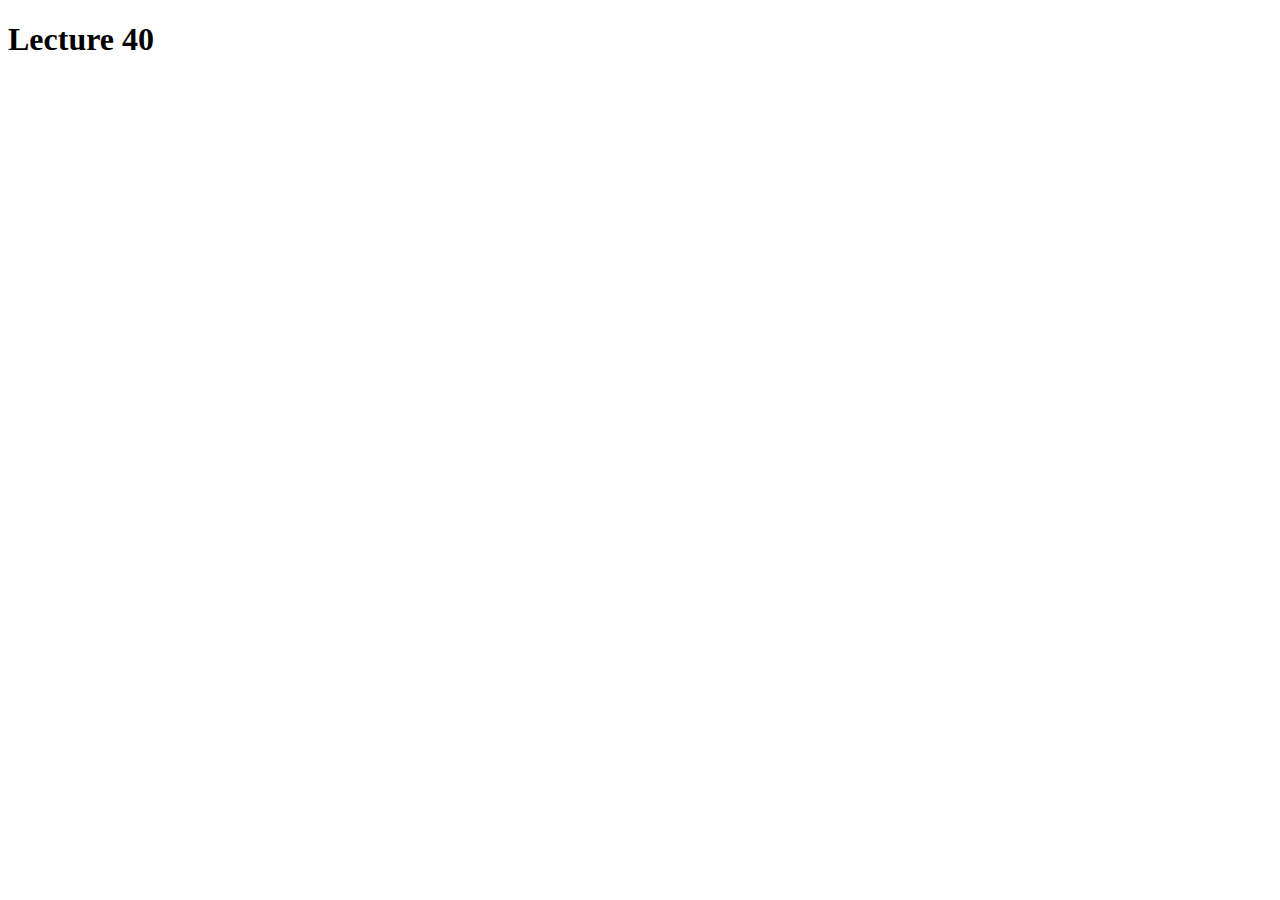
==== index.html @ cebb8480 "OK" ====
<!DOCTYPE html>
<html lang="en">
<head>
    <meta charset="UTF-8">
    <meta http-equiv="X-UA-Compatible" content="IE=edge">
    <meta name="viewport" content="width=device-width, initial-scale=1.0">
    <script src="js/script.js"></script>
    <script>
        console.log(x);
    </script>
    <title>Module 4</title>
</head>
<body>
    <h1>Lecture 40</h1>
    <script>
        console.log("Right before closing tag")
    </script>
</body>
</html>
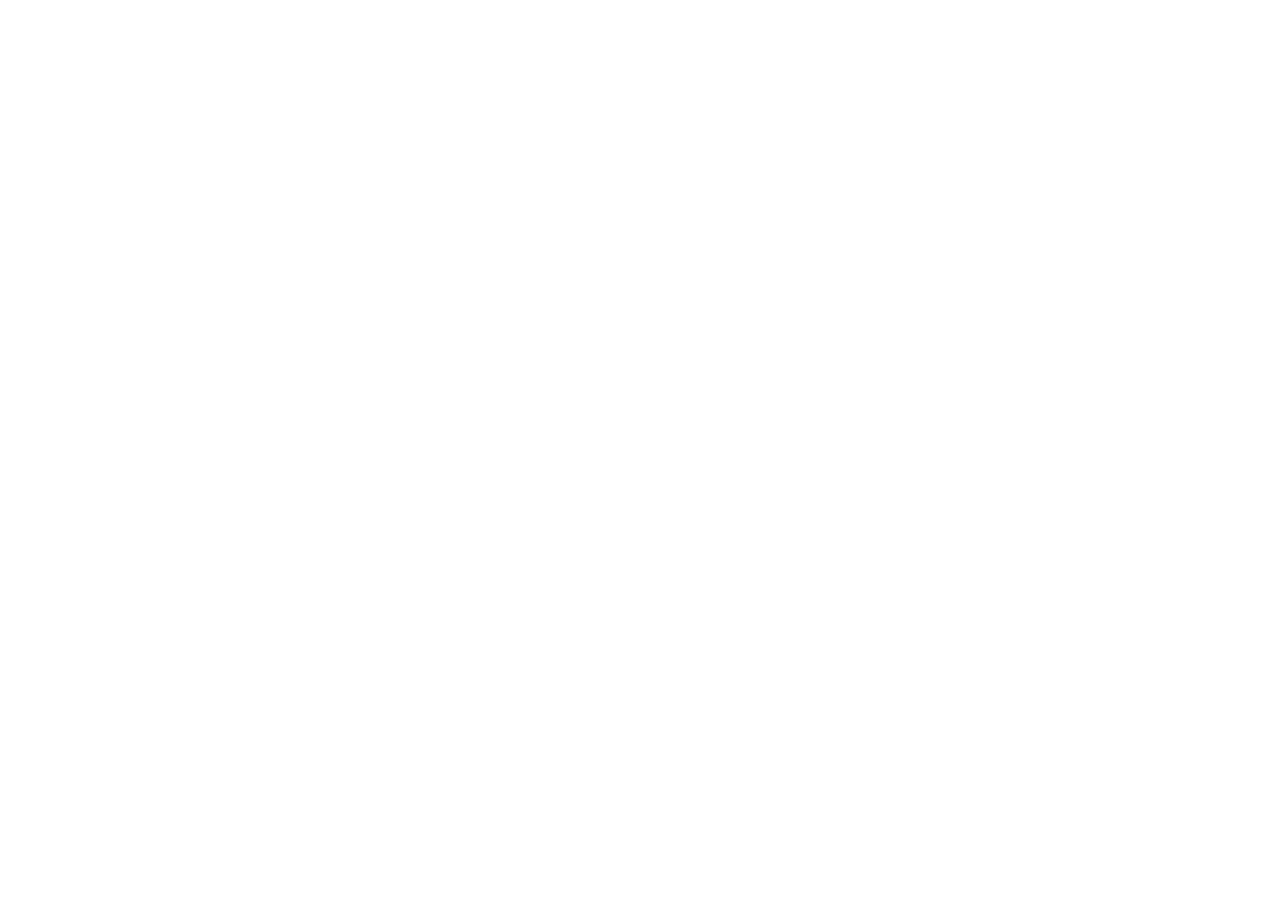
==== commit 386144bb: "index building" ====
--- a/index.html
+++ b/index.html
@@ -1,19 +1,12 @@
 <!DOCTYPE html>
-<html lang="en">
+<html lang="vi">
 <head>
     <meta charset="UTF-8">
     <meta http-equiv="X-UA-Compatible" content="IE=edge">
     <meta name="viewport" content="width=device-width, initial-scale=1.0">
-    <script src="js/script.js"></script>
-    <script>
-        console.log(x);
-    </script>
-    <title>Module 4</title>
+    <title>Trang tin CS:GO</title>
 </head>
 <body>
-    <h1>Lecture 40</h1>
-    <script>
-        console.log("Right before closing tag")
-    </script>
+    
 </body>
 </html>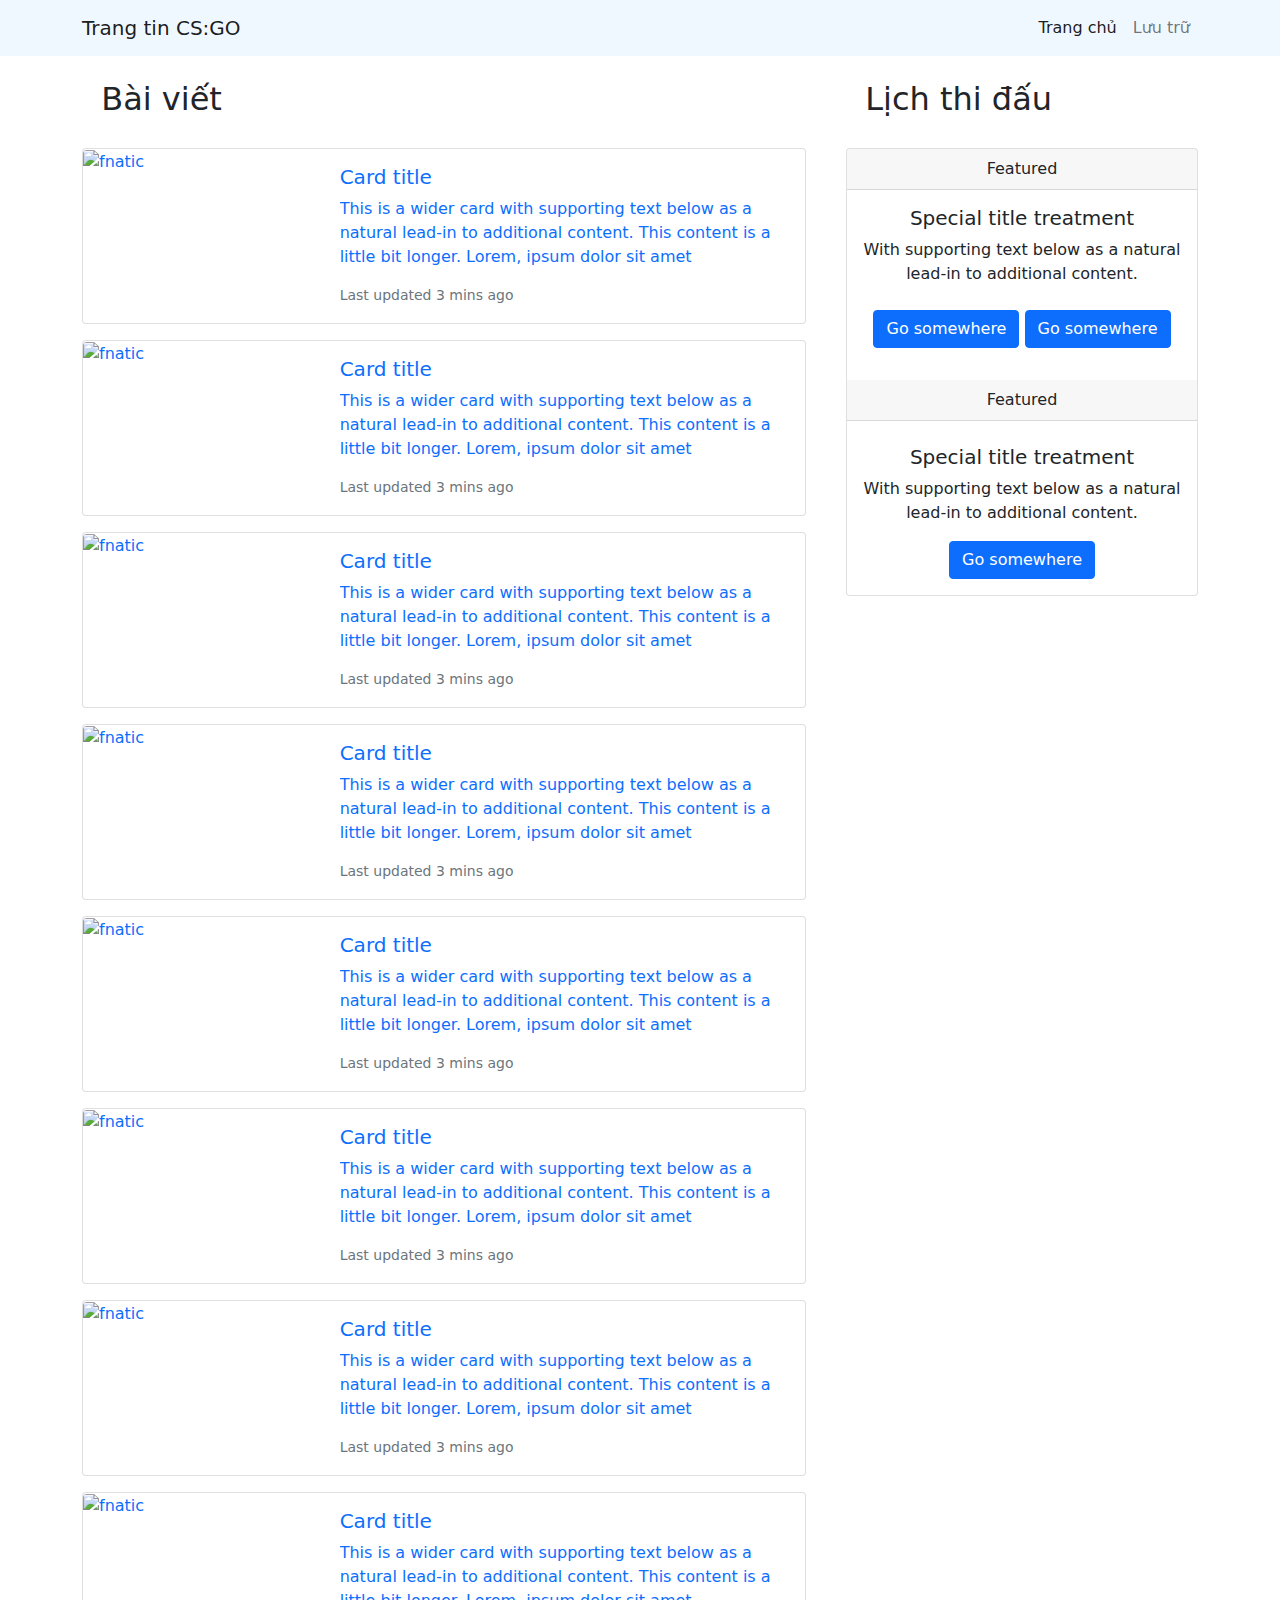
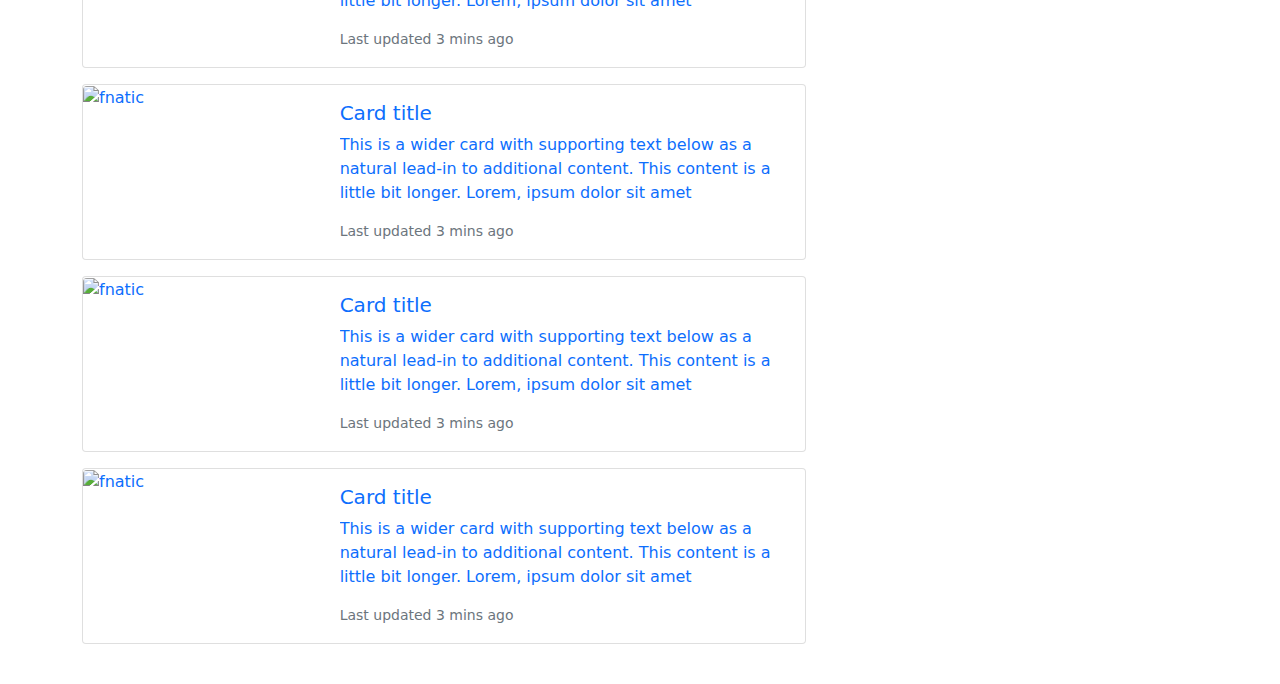
==== commit c4eda20c: "Build the Index part" ====
--- a/index.html
+++ b/index.html
@@ -4,9 +4,231 @@
     <meta charset="UTF-8">
     <meta http-equiv="X-UA-Compatible" content="IE=edge">
     <meta name="viewport" content="width=device-width, initial-scale=1.0">
+    <link rel="stylesheet" href="css/bootstrap.min.css">
+    <link rel="stylesheet" href="css/style.css">
     <title>Trang tin CS:GO</title>
 </head>
 <body>
-    
+    <header class="sticky-top">
+        <nav class="navbar navbar-expand-lg navbar-light">
+            <div class="container">
+                <a href="index.html" class="navbar-brand">
+                    Trang tin CS:GO
+                </a>
+                <button class="navbar-toggler" type="button" data-bs-toggle="collapse" data-bs-target="#navbarNav" aria-controls="navbarNav" aria-expanded="false" aria-label="Toggle navigation">
+                    <span class="navbar-toggler-icon"></span>
+                </button>
+                <div class="collapse navbar-collapse flex-row-reverse" id="navbarNav">
+                    <ul class="navbar-nav">
+                        <li class="navbar-item">
+                            <a href="index.html" aria-current="page" class="nav-link active">Trang chủ</a>
+                        </li>
+                        <li class="navbar-">
+                            <a href="archive.html" class="nav-link">Lưu trữ</a>
+                        </li>
+                    </ul>
+                </div>
+            </div>
+        </nav>
+    </header>
+    <div id="main-content" class="container">
+        <div class="row">
+            <section id="schedule" class="col-lg-4 order-lg-2 ps-lg-3 my-4">
+                <h2 class="section-title">Lịch thi đấu</h2>
+                <div class="card text-center">
+                    <div class="card-header">
+                        Featured
+                      </div>
+                    <div class="card-body">
+                      <h5 class="card-title">Special title treatment</h5>
+                      <p class="card-text">With supporting text below as a natural lead-in to additional content.</p>
+                      <a href="#" class="btn btn-primary my-2">Go somewhere</a>
+                      <a href="#" class="btn btn-primary my-2">Go somewhere</a>
+                    </div>
+                    <div class="card-header my-2">
+                        Featured
+                      </div>
+                    <div class="card-body">
+                        <h5 class="card-title">Special title treatment</h5>
+                        <p class="card-text">With supporting text below as a natural lead-in to additional content.</p>
+                        <a href="#" class="btn btn-primary">Go somewhere</a>
+                      </div>
+                  </div>
+            </section>
+            <section id="article" class="col-lg-8 order-lg-1 pe-lg-4 my-4">
+                <h2 class="section-title">Bài viết</h2>
+                <div class="card mb-3">
+                    <a href="#" class="card-link">
+                        <div class="row g-0">
+                        <div class="col-md-5 col-xl-4">
+                            <img src="https://fnatic.com/_next/image?url=https%3A%2F%2Fcdn.sanity.io%2Fimages%2F5gii1snx%2Fproduction%2Fb5770fab6624b3af849e355999c8d5856d0c5773-1920x1080.jpg%3Frect%3D0%2C108%2C1920%2C864%26w%3D1600%26h%3D720%26q%3D95%26fit%3Dclip%26auto%3Dformat&w=2048&q=75" alt="fnatic" class="card-img rounded-start" height="175px" width="100%">
+                        </div>
+                        <div class="col">
+                            <div class="card-body">
+                            <h5 class="card-title">Card title</h5>
+                            <p class="card-text article-subhead">This is a wider card with supporting text below as a natural lead-in to additional content. This content is a little bit longer. Lorem, ipsum dolor sit amet consectetur adipisicing elit. Ex velit ut porro omnis nemo quas nisi dicta modi expedita? Quam neque velit nesciunt exercitationem error magni doloremque, dignissimos ipsa illum. Lor</p>
+                            <p class="card-text"><small class="text-muted">Last updated 3 mins ago</small></p>
+                            </div>
+                        </div>
+                        </div>
+                    </a>
+                  </div>
+                  <div class="card mb-3">
+                    <a href="#" class="card-link">
+                        <div class="row g-0">
+                        <div class="col-md-5 col-xl-4">
+                            <img src="https://fnatic.com/_next/image?url=https%3A%2F%2Fcdn.sanity.io%2Fimages%2F5gii1snx%2Fproduction%2Fb5770fab6624b3af849e355999c8d5856d0c5773-1920x1080.jpg%3Frect%3D0%2C108%2C1920%2C864%26w%3D1600%26h%3D720%26q%3D95%26fit%3Dclip%26auto%3Dformat&w=2048&q=75" alt="fnatic" class="card-img rounded-start" height="175px" width="100%">
+                        </div>
+                        <div class="col">
+                            <div class="card-body">
+                            <h5 class="card-title">Card title</h5>
+                            <p class="card-text article-subhead">This is a wider card with supporting text below as a natural lead-in to additional content. This content is a little bit longer. Lorem, ipsum dolor sit amet consectetur adipisicing elit. Ex velit ut porro omnis nemo quas nisi dicta modi expedita? Quam neque velit nesciunt exercitationem error magni doloremque, dignissimos ipsa illum. Lor</p>
+                            <p class="card-text"><small class="text-muted">Last updated 3 mins ago</small></p>
+                            </div>
+                        </div>
+                        </div>
+                    </a>
+                  </div><div class="card mb-3">
+                    <a href="#" class="card-link">
+                        <div class="row g-0">
+                        <div class="col-md-5 col-xl-4">
+                            <img src="https://fnatic.com/_next/image?url=https%3A%2F%2Fcdn.sanity.io%2Fimages%2F5gii1snx%2Fproduction%2Fb5770fab6624b3af849e355999c8d5856d0c5773-1920x1080.jpg%3Frect%3D0%2C108%2C1920%2C864%26w%3D1600%26h%3D720%26q%3D95%26fit%3Dclip%26auto%3Dformat&w=2048&q=75" alt="fnatic" class="card-img rounded-start" height="175px" width="100%">
+                        </div>
+                        <div class="col">
+                            <div class="card-body">
+                            <h5 class="card-title">Card title</h5>
+                            <p class="card-text article-subhead">This is a wider card with supporting text below as a natural lead-in to additional content. This content is a little bit longer. Lorem, ipsum dolor sit amet consectetur adipisicing elit. Ex velit ut porro omnis nemo quas nisi dicta modi expedita? Quam neque velit nesciunt exercitationem error magni doloremque, dignissimos ipsa illum. Lor</p>
+                            <p class="card-text"><small class="text-muted">Last updated 3 mins ago</small></p>
+                            </div>
+                        </div>
+                        </div>
+                    </a>
+                  </div><div class="card mb-3">
+                    <a href="#" class="card-link">
+                        <div class="row g-0">
+                        <div class="col-md-5 col-xl-4">
+                            <img src="https://fnatic.com/_next/image?url=https%3A%2F%2Fcdn.sanity.io%2Fimages%2F5gii1snx%2Fproduction%2Fb5770fab6624b3af849e355999c8d5856d0c5773-1920x1080.jpg%3Frect%3D0%2C108%2C1920%2C864%26w%3D1600%26h%3D720%26q%3D95%26fit%3Dclip%26auto%3Dformat&w=2048&q=75" alt="fnatic" class="card-img rounded-start" height="175px" width="100%">
+                        </div>
+                        <div class="col">
+                            <div class="card-body">
+                            <h5 class="card-title">Card title</h5>
+                            <p class="card-text article-subhead">This is a wider card with supporting text below as a natural lead-in to additional content. This content is a little bit longer. Lorem, ipsum dolor sit amet consectetur adipisicing elit. Ex velit ut porro omnis nemo quas nisi dicta modi expedita? Quam neque velit nesciunt exercitationem error magni doloremque, dignissimos ipsa illum. Lor</p>
+                            <p class="card-text"><small class="text-muted">Last updated 3 mins ago</small></p>
+                            </div>
+                        </div>
+                        </div>
+                    </a>
+                  </div><div class="card mb-3">
+                    <a href="#" class="card-link">
+                        <div class="row g-0">
+                        <div class="col-md-5 col-xl-4">
+                            <img src="https://fnatic.com/_next/image?url=https%3A%2F%2Fcdn.sanity.io%2Fimages%2F5gii1snx%2Fproduction%2Fb5770fab6624b3af849e355999c8d5856d0c5773-1920x1080.jpg%3Frect%3D0%2C108%2C1920%2C864%26w%3D1600%26h%3D720%26q%3D95%26fit%3Dclip%26auto%3Dformat&w=2048&q=75" alt="fnatic" class="card-img rounded-start" height="175px" width="100%">
+                        </div>
+                        <div class="col">
+                            <div class="card-body">
+                            <h5 class="card-title">Card title</h5>
+                            <p class="card-text article-subhead">This is a wider card with supporting text below as a natural lead-in to additional content. This content is a little bit longer. Lorem, ipsum dolor sit amet consectetur adipisicing elit. Ex velit ut porro omnis nemo quas nisi dicta modi expedita? Quam neque velit nesciunt exercitationem error magni doloremque, dignissimos ipsa illum. Lor</p>
+                            <p class="card-text"><small class="text-muted">Last updated 3 mins ago</small></p>
+                            </div>
+                        </div>
+                        </div>
+                    </a>
+                  </div><div class="card mb-3">
+                    <a href="#" class="card-link">
+                        <div class="row g-0">
+                        <div class="col-md-5 col-xl-4">
+                            <img src="https://fnatic.com/_next/image?url=https%3A%2F%2Fcdn.sanity.io%2Fimages%2F5gii1snx%2Fproduction%2Fb5770fab6624b3af849e355999c8d5856d0c5773-1920x1080.jpg%3Frect%3D0%2C108%2C1920%2C864%26w%3D1600%26h%3D720%26q%3D95%26fit%3Dclip%26auto%3Dformat&w=2048&q=75" alt="fnatic" class="card-img rounded-start" height="175px" width="100%">
+                        </div>
+                        <div class="col">
+                            <div class="card-body">
+                            <h5 class="card-title">Card title</h5>
+                            <p class="card-text article-subhead">This is a wider card with supporting text below as a natural lead-in to additional content. This content is a little bit longer. Lorem, ipsum dolor sit amet consectetur adipisicing elit. Ex velit ut porro omnis nemo quas nisi dicta modi expedita? Quam neque velit nesciunt exercitationem error magni doloremque, dignissimos ipsa illum. Lor</p>
+                            <p class="card-text"><small class="text-muted">Last updated 3 mins ago</small></p>
+                            </div>
+                        </div>
+                        </div>
+                    </a>
+                  </div><div class="card mb-3">
+                    <a href="#" class="card-link">
+                        <div class="row g-0">
+                        <div class="col-md-5 col-xl-4">
+                            <img src="https://fnatic.com/_next/image?url=https%3A%2F%2Fcdn.sanity.io%2Fimages%2F5gii1snx%2Fproduction%2Fb5770fab6624b3af849e355999c8d5856d0c5773-1920x1080.jpg%3Frect%3D0%2C108%2C1920%2C864%26w%3D1600%26h%3D720%26q%3D95%26fit%3Dclip%26auto%3Dformat&w=2048&q=75" alt="fnatic" class="card-img rounded-start" height="175px" width="100%">
+                        </div>
+                        <div class="col">
+                            <div class="card-body">
+                            <h5 class="card-title">Card title</h5>
+                            <p class="card-text article-subhead">This is a wider card with supporting text below as a natural lead-in to additional content. This content is a little bit longer. Lorem, ipsum dolor sit amet consectetur adipisicing elit. Ex velit ut porro omnis nemo quas nisi dicta modi expedita? Quam neque velit nesciunt exercitationem error magni doloremque, dignissimos ipsa illum. Lor</p>
+                            <p class="card-text"><small class="text-muted">Last updated 3 mins ago</small></p>
+                            </div>
+                        </div>
+                        </div>
+                    </a>
+                  </div><div class="card mb-3">
+                    <a href="#" class="card-link">
+                        <div class="row g-0">
+                        <div class="col-md-5 col-xl-4">
+                            <img src="https://fnatic.com/_next/image?url=https%3A%2F%2Fcdn.sanity.io%2Fimages%2F5gii1snx%2Fproduction%2Fb5770fab6624b3af849e355999c8d5856d0c5773-1920x1080.jpg%3Frect%3D0%2C108%2C1920%2C864%26w%3D1600%26h%3D720%26q%3D95%26fit%3Dclip%26auto%3Dformat&w=2048&q=75" alt="fnatic" class="card-img rounded-start" height="175px" width="100%">
+                        </div>
+                        <div class="col">
+                            <div class="card-body">
+                            <h5 class="card-title">Card title</h5>
+                            <p class="card-text article-subhead">This is a wider card with supporting text below as a natural lead-in to additional content. This content is a little bit longer. Lorem, ipsum dolor sit amet consectetur adipisicing elit. Ex velit ut porro omnis nemo quas nisi dicta modi expedita? Quam neque velit nesciunt exercitationem error magni doloremque, dignissimos ipsa illum. Lor</p>
+                            <p class="card-text"><small class="text-muted">Last updated 3 mins ago</small></p>
+                            </div>
+                        </div>
+                        </div>
+                    </a>
+                  </div><div class="card mb-3">
+                    <a href="#" class="card-link">
+                        <div class="row g-0">
+                        <div class="col-md-5 col-xl-4">
+                            <img src="https://fnatic.com/_next/image?url=https%3A%2F%2Fcdn.sanity.io%2Fimages%2F5gii1snx%2Fproduction%2Fb5770fab6624b3af849e355999c8d5856d0c5773-1920x1080.jpg%3Frect%3D0%2C108%2C1920%2C864%26w%3D1600%26h%3D720%26q%3D95%26fit%3Dclip%26auto%3Dformat&w=2048&q=75" alt="fnatic" class="card-img rounded-start" height="175px" width="100%">
+                        </div>
+                        <div class="col">
+                            <div class="card-body">
+                            <h5 class="card-title">Card title</h5>
+                            <p class="card-text article-subhead">This is a wider card with supporting text below as a natural lead-in to additional content. This content is a little bit longer. Lorem, ipsum dolor sit amet consectetur adipisicing elit. Ex velit ut porro omnis nemo quas nisi dicta modi expedita? Quam neque velit nesciunt exercitationem error magni doloremque, dignissimos ipsa illum. Lor</p>
+                            <p class="card-text"><small class="text-muted">Last updated 3 mins ago</small></p>
+                            </div>
+                        </div>
+                        </div>
+                    </a>
+                  </div><div class="card mb-3">
+                    <a href="#" class="card-link">
+                        <div class="row g-0">
+                        <div class="col-md-5 col-xl-4">
+                            <img src="https://fnatic.com/_next/image?url=https%3A%2F%2Fcdn.sanity.io%2Fimages%2F5gii1snx%2Fproduction%2Fb5770fab6624b3af849e355999c8d5856d0c5773-1920x1080.jpg%3Frect%3D0%2C108%2C1920%2C864%26w%3D1600%26h%3D720%26q%3D95%26fit%3Dclip%26auto%3Dformat&w=2048&q=75" alt="fnatic" class="card-img rounded-start" height="175px" width="100%">
+                        </div>
+                        <div class="col">
+                            <div class="card-body">
+                            <h5 class="card-title">Card title</h5>
+                            <p class="card-text article-subhead">This is a wider card with supporting text below as a natural lead-in to additional content. This content is a little bit longer. Lorem, ipsum dolor sit amet consectetur adipisicing elit. Ex velit ut porro omnis nemo quas nisi dicta modi expedita? Quam neque velit nesciunt exercitationem error magni doloremque, dignissimos ipsa illum. Lor</p>
+                            <p class="card-text"><small class="text-muted">Last updated 3 mins ago</small></p>
+                            </div>
+                        </div>
+                        </div>
+                    </a>
+                  </div><div class="card mb-3">
+                    <a href="#" class="card-link">
+                        <div class="row g-0">
+                        <div class="col-md-5 col-xl-4">
+                            <img src="https://fnatic.com/_next/image?url=https%3A%2F%2Fcdn.sanity.io%2Fimages%2F5gii1snx%2Fproduction%2Fb5770fab6624b3af849e355999c8d5856d0c5773-1920x1080.jpg%3Frect%3D0%2C108%2C1920%2C864%26w%3D1600%26h%3D720%26q%3D95%26fit%3Dclip%26auto%3Dformat&w=2048&q=75" alt="fnatic" class="card-img rounded-start" height="175px" width="100%">
+                        </div>
+                        <div class="col">
+                            <div class="card-body">
+                            <h5 class="card-title">Card title</h5>
+                            <p class="card-text article-subhead">This is a wider card with supporting text below as a natural lead-in to additional content. This content is a little bit longer. Lorem, ipsum dolor sit amet consectetur adipisicing elit. Ex velit ut porro omnis nemo quas nisi dicta modi expedita? Quam neque velit nesciunt exercitationem error magni doloremque, dignissimos ipsa illum. Lor</p>
+                            <p class="card-text"><small class="text-muted">Last updated 3 mins ago</small></p>
+                            </div>
+                        </div>
+                        </div>
+                    </a>
+                  </div>
+            </section>
+            
+        </div>
+    </div>
+    <script src="js/jquery-3.6.0.min.js"></script>
+    <script src="js/bootstrap.min.js"></script>
 </body>
 </html>--- a/css/style.css
+++ b/css/style.css
@@ -0,0 +1,36 @@
+*{
+    border: 0px solid red;
+}
+header{
+    background-color: aliceblue;
+    z-index: 1;
+}
+section > h2{
+    margin-bottom: 30px;
+    margin-left: 1.2rem;
+}
+
+div.card > a:link, div.card > a:visited{
+    text-decoration: none;
+}
+
+img.card-img {
+    object-fit: cover;
+}
+
+div.card-body > p.article-subhead{
+    height: 70px;
+    overflow: hidden;
+}
+/*START of MEDIA QUERRIES */
+@media (max-width:767px) {
+    div.card-body > p.article-subhead{
+        height: 100%;
+    }
+    img.card-img {
+        height: 100%;
+    }
+}
+
+
+/*END of MEDIA QUERRIES */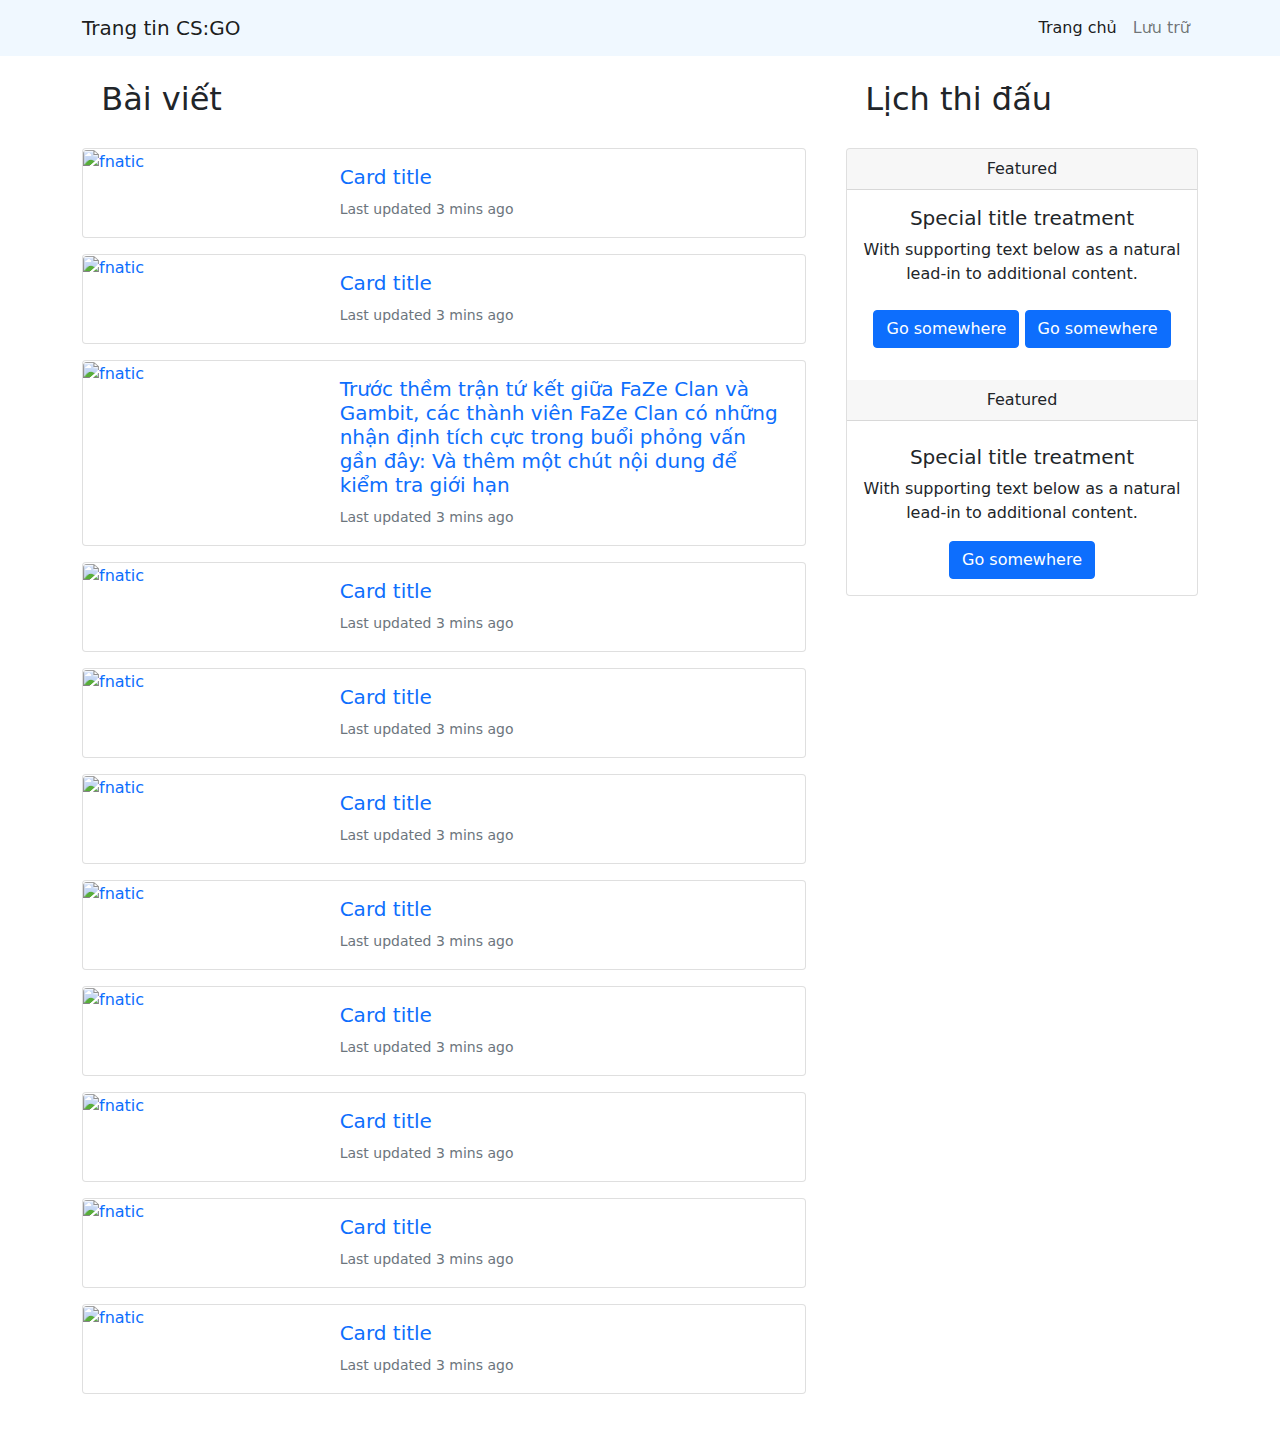
==== commit 4ea68ee7: "small change on card ratio and title" ====
--- a/index.html
+++ b/index.html
@@ -61,12 +61,11 @@
                     <a href="#" class="card-link">
                         <div class="row g-0">
                         <div class="col-md-5 col-xl-4">
-                            <img src="https://fnatic.com/_next/image?url=https%3A%2F%2Fcdn.sanity.io%2Fimages%2F5gii1snx%2Fproduction%2Fb5770fab6624b3af849e355999c8d5856d0c5773-1920x1080.jpg%3Frect%3D0%2C108%2C1920%2C864%26w%3D1600%26h%3D720%26q%3D95%26fit%3Dclip%26auto%3Dformat&w=2048&q=75" alt="fnatic" class="card-img rounded-start" height="175px" width="100%">
-                        </div>
-                        <div class="col">
-                            <div class="card-body">
-                            <h5 class="card-title">Card title</h5>
-                            <p class="card-text article-subhead">This is a wider card with supporting text below as a natural lead-in to additional content. This content is a little bit longer. Lorem, ipsum dolor sit amet consectetur adipisicing elit. Ex velit ut porro omnis nemo quas nisi dicta modi expedita? Quam neque velit nesciunt exercitationem error magni doloremque, dignissimos ipsa illum. Lor</p>
+                            <img src="https://img-cdn.hltv.org/gallerypicture/X7qfpHxypJakdaVW0TC62G.jpg?ixlib=java-2.1.0&w=800&s=2e8591c347cc29cce33f5351edcf7cfd" alt="fnatic" class="card-img rounded-start" height="100%" width="100%">
+                        </div>
+                        <div class="col">
+                            <div class="card-body">
+                            <h5 class="card-title">Card title</h5>
                             <p class="card-text"><small class="text-muted">Last updated 3 mins ago</small></p>
                             </div>
                         </div>
@@ -77,147 +76,137 @@
                     <a href="#" class="card-link">
                         <div class="row g-0">
                         <div class="col-md-5 col-xl-4">
-                            <img src="https://fnatic.com/_next/image?url=https%3A%2F%2Fcdn.sanity.io%2Fimages%2F5gii1snx%2Fproduction%2Fb5770fab6624b3af849e355999c8d5856d0c5773-1920x1080.jpg%3Frect%3D0%2C108%2C1920%2C864%26w%3D1600%26h%3D720%26q%3D95%26fit%3Dclip%26auto%3Dformat&w=2048&q=75" alt="fnatic" class="card-img rounded-start" height="175px" width="100%">
-                        </div>
-                        <div class="col">
-                            <div class="card-body">
-                            <h5 class="card-title">Card title</h5>
-                            <p class="card-text article-subhead">This is a wider card with supporting text below as a natural lead-in to additional content. This content is a little bit longer. Lorem, ipsum dolor sit amet consectetur adipisicing elit. Ex velit ut porro omnis nemo quas nisi dicta modi expedita? Quam neque velit nesciunt exercitationem error magni doloremque, dignissimos ipsa illum. Lor</p>
-                            <p class="card-text"><small class="text-muted">Last updated 3 mins ago</small></p>
-                            </div>
-                        </div>
-                        </div>
-                    </a>
-                  </div><div class="card mb-3">
-                    <a href="#" class="card-link">
-                        <div class="row g-0">
-                        <div class="col-md-5 col-xl-4">
-                            <img src="https://fnatic.com/_next/image?url=https%3A%2F%2Fcdn.sanity.io%2Fimages%2F5gii1snx%2Fproduction%2Fb5770fab6624b3af849e355999c8d5856d0c5773-1920x1080.jpg%3Frect%3D0%2C108%2C1920%2C864%26w%3D1600%26h%3D720%26q%3D95%26fit%3Dclip%26auto%3Dformat&w=2048&q=75" alt="fnatic" class="card-img rounded-start" height="175px" width="100%">
-                        </div>
-                        <div class="col">
-                            <div class="card-body">
-                            <h5 class="card-title">Card title</h5>
-                            <p class="card-text article-subhead">This is a wider card with supporting text below as a natural lead-in to additional content. This content is a little bit longer. Lorem, ipsum dolor sit amet consectetur adipisicing elit. Ex velit ut porro omnis nemo quas nisi dicta modi expedita? Quam neque velit nesciunt exercitationem error magni doloremque, dignissimos ipsa illum. Lor</p>
-                            <p class="card-text"><small class="text-muted">Last updated 3 mins ago</small></p>
-                            </div>
-                        </div>
-                        </div>
-                    </a>
-                  </div><div class="card mb-3">
-                    <a href="#" class="card-link">
-                        <div class="row g-0">
-                        <div class="col-md-5 col-xl-4">
-                            <img src="https://fnatic.com/_next/image?url=https%3A%2F%2Fcdn.sanity.io%2Fimages%2F5gii1snx%2Fproduction%2Fb5770fab6624b3af849e355999c8d5856d0c5773-1920x1080.jpg%3Frect%3D0%2C108%2C1920%2C864%26w%3D1600%26h%3D720%26q%3D95%26fit%3Dclip%26auto%3Dformat&w=2048&q=75" alt="fnatic" class="card-img rounded-start" height="175px" width="100%">
-                        </div>
-                        <div class="col">
-                            <div class="card-body">
-                            <h5 class="card-title">Card title</h5>
-                            <p class="card-text article-subhead">This is a wider card with supporting text below as a natural lead-in to additional content. This content is a little bit longer. Lorem, ipsum dolor sit amet consectetur adipisicing elit. Ex velit ut porro omnis nemo quas nisi dicta modi expedita? Quam neque velit nesciunt exercitationem error magni doloremque, dignissimos ipsa illum. Lor</p>
-                            <p class="card-text"><small class="text-muted">Last updated 3 mins ago</small></p>
-                            </div>
-                        </div>
-                        </div>
-                    </a>
-                  </div><div class="card mb-3">
-                    <a href="#" class="card-link">
-                        <div class="row g-0">
-                        <div class="col-md-5 col-xl-4">
-                            <img src="https://fnatic.com/_next/image?url=https%3A%2F%2Fcdn.sanity.io%2Fimages%2F5gii1snx%2Fproduction%2Fb5770fab6624b3af849e355999c8d5856d0c5773-1920x1080.jpg%3Frect%3D0%2C108%2C1920%2C864%26w%3D1600%26h%3D720%26q%3D95%26fit%3Dclip%26auto%3Dformat&w=2048&q=75" alt="fnatic" class="card-img rounded-start" height="175px" width="100%">
-                        </div>
-                        <div class="col">
-                            <div class="card-body">
-                            <h5 class="card-title">Card title</h5>
-                            <p class="card-text article-subhead">This is a wider card with supporting text below as a natural lead-in to additional content. This content is a little bit longer. Lorem, ipsum dolor sit amet consectetur adipisicing elit. Ex velit ut porro omnis nemo quas nisi dicta modi expedita? Quam neque velit nesciunt exercitationem error magni doloremque, dignissimos ipsa illum. Lor</p>
-                            <p class="card-text"><small class="text-muted">Last updated 3 mins ago</small></p>
-                            </div>
-                        </div>
-                        </div>
-                    </a>
-                  </div><div class="card mb-3">
-                    <a href="#" class="card-link">
-                        <div class="row g-0">
-                        <div class="col-md-5 col-xl-4">
-                            <img src="https://fnatic.com/_next/image?url=https%3A%2F%2Fcdn.sanity.io%2Fimages%2F5gii1snx%2Fproduction%2Fb5770fab6624b3af849e355999c8d5856d0c5773-1920x1080.jpg%3Frect%3D0%2C108%2C1920%2C864%26w%3D1600%26h%3D720%26q%3D95%26fit%3Dclip%26auto%3Dformat&w=2048&q=75" alt="fnatic" class="card-img rounded-start" height="175px" width="100%">
-                        </div>
-                        <div class="col">
-                            <div class="card-body">
-                            <h5 class="card-title">Card title</h5>
-                            <p class="card-text article-subhead">This is a wider card with supporting text below as a natural lead-in to additional content. This content is a little bit longer. Lorem, ipsum dolor sit amet consectetur adipisicing elit. Ex velit ut porro omnis nemo quas nisi dicta modi expedita? Quam neque velit nesciunt exercitationem error magni doloremque, dignissimos ipsa illum. Lor</p>
-                            <p class="card-text"><small class="text-muted">Last updated 3 mins ago</small></p>
-                            </div>
-                        </div>
-                        </div>
-                    </a>
-                  </div><div class="card mb-3">
-                    <a href="#" class="card-link">
-                        <div class="row g-0">
-                        <div class="col-md-5 col-xl-4">
-                            <img src="https://fnatic.com/_next/image?url=https%3A%2F%2Fcdn.sanity.io%2Fimages%2F5gii1snx%2Fproduction%2Fb5770fab6624b3af849e355999c8d5856d0c5773-1920x1080.jpg%3Frect%3D0%2C108%2C1920%2C864%26w%3D1600%26h%3D720%26q%3D95%26fit%3Dclip%26auto%3Dformat&w=2048&q=75" alt="fnatic" class="card-img rounded-start" height="175px" width="100%">
-                        </div>
-                        <div class="col">
-                            <div class="card-body">
-                            <h5 class="card-title">Card title</h5>
-                            <p class="card-text article-subhead">This is a wider card with supporting text below as a natural lead-in to additional content. This content is a little bit longer. Lorem, ipsum dolor sit amet consectetur adipisicing elit. Ex velit ut porro omnis nemo quas nisi dicta modi expedita? Quam neque velit nesciunt exercitationem error magni doloremque, dignissimos ipsa illum. Lor</p>
-                            <p class="card-text"><small class="text-muted">Last updated 3 mins ago</small></p>
-                            </div>
-                        </div>
-                        </div>
-                    </a>
-                  </div><div class="card mb-3">
-                    <a href="#" class="card-link">
-                        <div class="row g-0">
-                        <div class="col-md-5 col-xl-4">
-                            <img src="https://fnatic.com/_next/image?url=https%3A%2F%2Fcdn.sanity.io%2Fimages%2F5gii1snx%2Fproduction%2Fb5770fab6624b3af849e355999c8d5856d0c5773-1920x1080.jpg%3Frect%3D0%2C108%2C1920%2C864%26w%3D1600%26h%3D720%26q%3D95%26fit%3Dclip%26auto%3Dformat&w=2048&q=75" alt="fnatic" class="card-img rounded-start" height="175px" width="100%">
-                        </div>
-                        <div class="col">
-                            <div class="card-body">
-                            <h5 class="card-title">Card title</h5>
-                            <p class="card-text article-subhead">This is a wider card with supporting text below as a natural lead-in to additional content. This content is a little bit longer. Lorem, ipsum dolor sit amet consectetur adipisicing elit. Ex velit ut porro omnis nemo quas nisi dicta modi expedita? Quam neque velit nesciunt exercitationem error magni doloremque, dignissimos ipsa illum. Lor</p>
-                            <p class="card-text"><small class="text-muted">Last updated 3 mins ago</small></p>
-                            </div>
-                        </div>
-                        </div>
-                    </a>
-                  </div><div class="card mb-3">
-                    <a href="#" class="card-link">
-                        <div class="row g-0">
-                        <div class="col-md-5 col-xl-4">
-                            <img src="https://fnatic.com/_next/image?url=https%3A%2F%2Fcdn.sanity.io%2Fimages%2F5gii1snx%2Fproduction%2Fb5770fab6624b3af849e355999c8d5856d0c5773-1920x1080.jpg%3Frect%3D0%2C108%2C1920%2C864%26w%3D1600%26h%3D720%26q%3D95%26fit%3Dclip%26auto%3Dformat&w=2048&q=75" alt="fnatic" class="card-img rounded-start" height="175px" width="100%">
-                        </div>
-                        <div class="col">
-                            <div class="card-body">
-                            <h5 class="card-title">Card title</h5>
-                            <p class="card-text article-subhead">This is a wider card with supporting text below as a natural lead-in to additional content. This content is a little bit longer. Lorem, ipsum dolor sit amet consectetur adipisicing elit. Ex velit ut porro omnis nemo quas nisi dicta modi expedita? Quam neque velit nesciunt exercitationem error magni doloremque, dignissimos ipsa illum. Lor</p>
-                            <p class="card-text"><small class="text-muted">Last updated 3 mins ago</small></p>
-                            </div>
-                        </div>
-                        </div>
-                    </a>
-                  </div><div class="card mb-3">
-                    <a href="#" class="card-link">
-                        <div class="row g-0">
-                        <div class="col-md-5 col-xl-4">
-                            <img src="https://fnatic.com/_next/image?url=https%3A%2F%2Fcdn.sanity.io%2Fimages%2F5gii1snx%2Fproduction%2Fb5770fab6624b3af849e355999c8d5856d0c5773-1920x1080.jpg%3Frect%3D0%2C108%2C1920%2C864%26w%3D1600%26h%3D720%26q%3D95%26fit%3Dclip%26auto%3Dformat&w=2048&q=75" alt="fnatic" class="card-img rounded-start" height="175px" width="100%">
-                        </div>
-                        <div class="col">
-                            <div class="card-body">
-                            <h5 class="card-title">Card title</h5>
-                            <p class="card-text article-subhead">This is a wider card with supporting text below as a natural lead-in to additional content. This content is a little bit longer. Lorem, ipsum dolor sit amet consectetur adipisicing elit. Ex velit ut porro omnis nemo quas nisi dicta modi expedita? Quam neque velit nesciunt exercitationem error magni doloremque, dignissimos ipsa illum. Lor</p>
-                            <p class="card-text"><small class="text-muted">Last updated 3 mins ago</small></p>
-                            </div>
-                        </div>
-                        </div>
-                    </a>
-                  </div><div class="card mb-3">
-                    <a href="#" class="card-link">
-                        <div class="row g-0">
-                        <div class="col-md-5 col-xl-4">
-                            <img src="https://fnatic.com/_next/image?url=https%3A%2F%2Fcdn.sanity.io%2Fimages%2F5gii1snx%2Fproduction%2Fb5770fab6624b3af849e355999c8d5856d0c5773-1920x1080.jpg%3Frect%3D0%2C108%2C1920%2C864%26w%3D1600%26h%3D720%26q%3D95%26fit%3Dclip%26auto%3Dformat&w=2048&q=75" alt="fnatic" class="card-img rounded-start" height="175px" width="100%">
-                        </div>
-                        <div class="col">
-                            <div class="card-body">
-                            <h5 class="card-title">Card title</h5>
-                            <p class="card-text article-subhead">This is a wider card with supporting text below as a natural lead-in to additional content. This content is a little bit longer. Lorem, ipsum dolor sit amet consectetur adipisicing elit. Ex velit ut porro omnis nemo quas nisi dicta modi expedita? Quam neque velit nesciunt exercitationem error magni doloremque, dignissimos ipsa illum. Lor</p>
+                            <img src="https://photos.smugmug.com/photos/i-22Ft936/0/X4/i-22Ft936-X4.jpg" alt="fnatic" class="card-img rounded-start" height="100%" width="100%">
+                        </div>
+                        <div class="col">
+                            <div class="card-body">
+                            <h5 class="card-title">Card title</h5>
+                            <p class="card-text"><small class="text-muted">Last updated 3 mins ago</small></p>
+                            </div>
+                        </div>
+                        </div>
+                    </a>
+                  </div><div class="card mb-3">
+                    <a href="article.html" class="card-link">
+                        <div class="row g-0">
+                        <div class="col-md-5 col-xl-4">
+                            <img src="https://scontent.fhan6-1.fna.fbcdn.net/v/t1.6435-9/217683911_327825748981960_4237076717173819350_n.jpg?_nc_cat=111&ccb=1-4&_nc_sid=b9115d&_nc_ohc=mHAPth1TmJoAX-59TyE&_nc_ht=scontent.fhan6-1.fna&oh=eea625a024ccf7e4a7c36a5e84f46299&oe=61343170" alt="fnatic" class="card-img rounded-start" height="100%" width="100%">
+                        </div>
+                        <div class="col">
+                            <div class="card-body">
+                            <h5 class="card-title">Trước thềm trận tứ kết giữa FaZe Clan và Gambit, các thành viên FaZe Clan có những nhận định tích cực trong buổi phỏng vấn gần đây: Và thêm một chút nội dung để kiểm tra giới hạn</h5>
+                            <p class="card-text"><small class="text-muted">Last updated 3 mins ago</small></p>
+                            </div>
+                        </div>
+                        </div>
+                    </a>
+                  </div><div class="card mb-3">
+                    <a href="#" class="card-link">
+                        <div class="row g-0">
+                        <div class="col-md-5 col-xl-4">
+                            <img src="https://fnatic.com/_next/image?url=https%3A%2F%2Fcdn.sanity.io%2Fimages%2F5gii1snx%2Fproduction%2Fb5770fab6624b3af849e355999c8d5856d0c5773-1920x1080.jpg%3Frect%3D0%2C108%2C1920%2C864%26w%3D1600%26h%3D720%26q%3D95%26fit%3Dclip%26auto%3Dformat&w=2048&q=75" alt="fnatic" class="card-img rounded-start" height="100%" width="100%">
+                        </div>
+                        <div class="col">
+                            <div class="card-body">
+                            <h5 class="card-title">Card title</h5>
+                            <p class="card-text"><small class="text-muted">Last updated 3 mins ago</small></p>
+                            </div>
+                        </div>
+                        </div>
+                    </a>
+                  </div><div class="card mb-3">
+                    <a href="#" class="card-link">
+                        <div class="row g-0">
+                        <div class="col-md-5 col-xl-4">
+                            <img src="https://fnatic.com/_next/image?url=https%3A%2F%2Fcdn.sanity.io%2Fimages%2F5gii1snx%2Fproduction%2Fb5770fab6624b3af849e355999c8d5856d0c5773-1920x1080.jpg%3Frect%3D0%2C108%2C1920%2C864%26w%3D1600%26h%3D720%26q%3D95%26fit%3Dclip%26auto%3Dformat&w=2048&q=75" alt="fnatic" class="card-img rounded-start" height="100%" width="100%">
+                        </div>
+                        <div class="col">
+                            <div class="card-body">
+                            <h5 class="card-title">Card title</h5>
+                            <p class="card-text"><small class="text-muted">Last updated 3 mins ago</small></p>
+                            </div>
+                        </div>
+                        </div>
+                    </a>
+                  </div><div class="card mb-3">
+                    <a href="#" class="card-link">
+                        <div class="row g-0">
+                        <div class="col-md-5 col-xl-4">
+                            <img src="https://fnatic.com/_next/image?url=https%3A%2F%2Fcdn.sanity.io%2Fimages%2F5gii1snx%2Fproduction%2Fb5770fab6624b3af849e355999c8d5856d0c5773-1920x1080.jpg%3Frect%3D0%2C108%2C1920%2C864%26w%3D1600%26h%3D720%26q%3D95%26fit%3Dclip%26auto%3Dformat&w=2048&q=75" alt="fnatic" class="card-img rounded-start" height="100%" width="100%">
+                        </div>
+                        <div class="col">
+                            <div class="card-body">
+                            <h5 class="card-title">Card title</h5>
+                            <p class="card-text"><small class="text-muted">Last updated 3 mins ago</small></p>
+                            </div>
+                        </div>
+                        </div>
+                    </a>
+                  </div><div class="card mb-3">
+                    <a href="#" class="card-link">
+                        <div class="row g-0">
+                        <div class="col-md-5 col-xl-4">
+                            <img src="https://fnatic.com/_next/image?url=https%3A%2F%2Fcdn.sanity.io%2Fimages%2F5gii1snx%2Fproduction%2Fb5770fab6624b3af849e355999c8d5856d0c5773-1920x1080.jpg%3Frect%3D0%2C108%2C1920%2C864%26w%3D1600%26h%3D720%26q%3D95%26fit%3Dclip%26auto%3Dformat&w=2048&q=75" alt="fnatic" class="card-img rounded-start" height="100%" width="100%">
+                        </div>
+                        <div class="col">
+                            <div class="card-body">
+                            <h5 class="card-title">Card title</h5>
+                            <p class="card-text"><small class="text-muted">Last updated 3 mins ago</small></p>
+                            </div>
+                        </div>
+                        </div>
+                    </a>
+                  </div><div class="card mb-3">
+                    <a href="#" class="card-link">
+                        <div class="row g-0">
+                        <div class="col-md-5 col-xl-4">
+                            <img src="https://fnatic.com/_next/image?url=https%3A%2F%2Fcdn.sanity.io%2Fimages%2F5gii1snx%2Fproduction%2Fb5770fab6624b3af849e355999c8d5856d0c5773-1920x1080.jpg%3Frect%3D0%2C108%2C1920%2C864%26w%3D1600%26h%3D720%26q%3D95%26fit%3Dclip%26auto%3Dformat&w=2048&q=75" alt="fnatic" class="card-img rounded-start" height="100%" width="100%">
+                        </div>
+                        <div class="col">
+                            <div class="card-body">
+                            <h5 class="card-title">Card title</h5>
+                            <p class="card-text"><small class="text-muted">Last updated 3 mins ago</small></p>
+                            </div>
+                        </div>
+                        </div>
+                    </a>
+                  </div><div class="card mb-3">
+                    <a href="#" class="card-link">
+                        <div class="row g-0">
+                        <div class="col-md-5 col-xl-4">
+                            <img src="https://fnatic.com/_next/image?url=https%3A%2F%2Fcdn.sanity.io%2Fimages%2F5gii1snx%2Fproduction%2Fb5770fab6624b3af849e355999c8d5856d0c5773-1920x1080.jpg%3Frect%3D0%2C108%2C1920%2C864%26w%3D1600%26h%3D720%26q%3D95%26fit%3Dclip%26auto%3Dformat&w=2048&q=75" alt="fnatic" class="card-img rounded-start" height="100%" width="100%">
+                        </div>
+                        <div class="col">
+                            <div class="card-body">
+                            <h5 class="card-title">Card title</h5>
+                            <p class="card-text"><small class="text-muted">Last updated 3 mins ago</small></p>
+                            </div>
+                        </div>
+                        </div>
+                    </a>
+                  </div><div class="card mb-3">
+                    <a href="#" class="card-link">
+                        <div class="row g-0">
+                        <div class="col-md-5 col-xl-4">
+                            <img src="https://fnatic.com/_next/image?url=https%3A%2F%2Fcdn.sanity.io%2Fimages%2F5gii1snx%2Fproduction%2Fb5770fab6624b3af849e355999c8d5856d0c5773-1920x1080.jpg%3Frect%3D0%2C108%2C1920%2C864%26w%3D1600%26h%3D720%26q%3D95%26fit%3Dclip%26auto%3Dformat&w=2048&q=75" alt="fnatic" class="card-img rounded-start" height="100%" width="100%">
+                        </div>
+                        <div class="col">
+                            <div class="card-body">
+                            <h5 class="card-title">Card title</h5>
+                            <p class="card-text"><small class="text-muted">Last updated 3 mins ago</small></p>
+                            </div>
+                        </div>
+                        </div>
+                    </a>
+                  </div><div class="card mb-3">
+                    <a href="#" class="card-link">
+                        <div class="row g-0">
+                        <div class="col-md-5 col-xl-4">
+                            <img src="https://fnatic.com/_next/image?url=https%3A%2F%2Fcdn.sanity.io%2Fimages%2F5gii1snx%2Fproduction%2Fb5770fab6624b3af849e355999c8d5856d0c5773-1920x1080.jpg%3Frect%3D0%2C108%2C1920%2C864%26w%3D1600%26h%3D720%26q%3D95%26fit%3Dclip%26auto%3Dformat&w=2048&q=75" alt="fnatic" class="card-img rounded-start" height="100%" width="100%">
+                        </div>
+                        <div class="col">
+                            <div class="card-body">
+                            <h5 class="card-title">Card title</h5>
                             <p class="card-text"><small class="text-muted">Last updated 3 mins ago</small></p>
                             </div>
                         </div>
@@ -225,7 +214,6 @@
                     </a>
                   </div>
             </section>
-            
         </div>
     </div>
     <script src="js/jquery-3.6.0.min.js"></script>
--- a/css/style.css
+++ b/css/style.css
@@ -22,7 +22,72 @@
     height: 70px;
     overflow: hidden;
 }
+
+div.carousel-item.active > img {
+    filter:brightness(.4);
+    aspect-ratio: 2.5/1;
+    object-fit: cover;
+}
+h2.article-header{
+    font-weight: normal;
+    font-size:large;
+    text-overflow: ellipsis;
+    overflow: hidden;
+    white-space: nowrap;
+    flex-basis: 60%;
+    margin: 0;
+    display:none;
+}
+div#article-content{
+    margin-top:30px;
+    padding-left: 125px;
+    padding-right: 125px;
+    font-size: 1.25rem;
+    text-align: justify;
+}
+div#article-content > p{
+    margin-bottom: 2rem;
+}
+div#article-content::first-letter{
+    font-size: 3rem;
+    font-family:Georgia, 'Times New Roman', Times, serif;
+    vertical-align: bottom;
+    line-height: .9em;
+}
+div.card > div.card-img-container{
+    padding: 5px;
+}
+div.card img.card-img-top{
+    border-radius: inherit;
+}
 /*START of MEDIA QUERRIES */
+@media (min-width:1400px){
+    div.carousel-item.active > img {
+        aspect-ratio: 3/1;
+    }
+    body{
+        font-size: 1.28rem;
+    }
+    div.card-body > p.article-subhead{
+        height: 70px;
+        overflow: hidden;
+        font-size:1rem;
+        margin-bottom: 8px;
+    }
+    div.card-body small.text-muted{
+        font-size: 0.8rem;
+    }
+    div#article-content{
+        padding-left: 200px;
+        padding-right: 200px;
+    }
+}
+@media(max-width:991px){
+    div#article-content{
+        padding-left: 75px;
+        padding-right: 75px;
+    }
+}
 @media (max-width:767px) {
     div.card-body > p.article-subhead{
         height: 100%;
@@ -30,7 +95,25 @@
     img.card-img {
         height: 100%;
     }
+    div.carousel-item.active > img {
+        height:350px;
+    }
+    div#article-content{
+    padding-left: 50px;
+    padding-right: 50px;
+}
+}
+@media (max-width:575px){
+    div#article-content{
+        padding-left: 5vw;
+        padding-right: 5vw;
+        font-size: 1.1rem;
+    }
 }
 
-
+@media (max-width: 374px){
+    div.carousel-caption > h1{
+        font-size: 7vw;
+    }
+}
 /*END of MEDIA QUERRIES */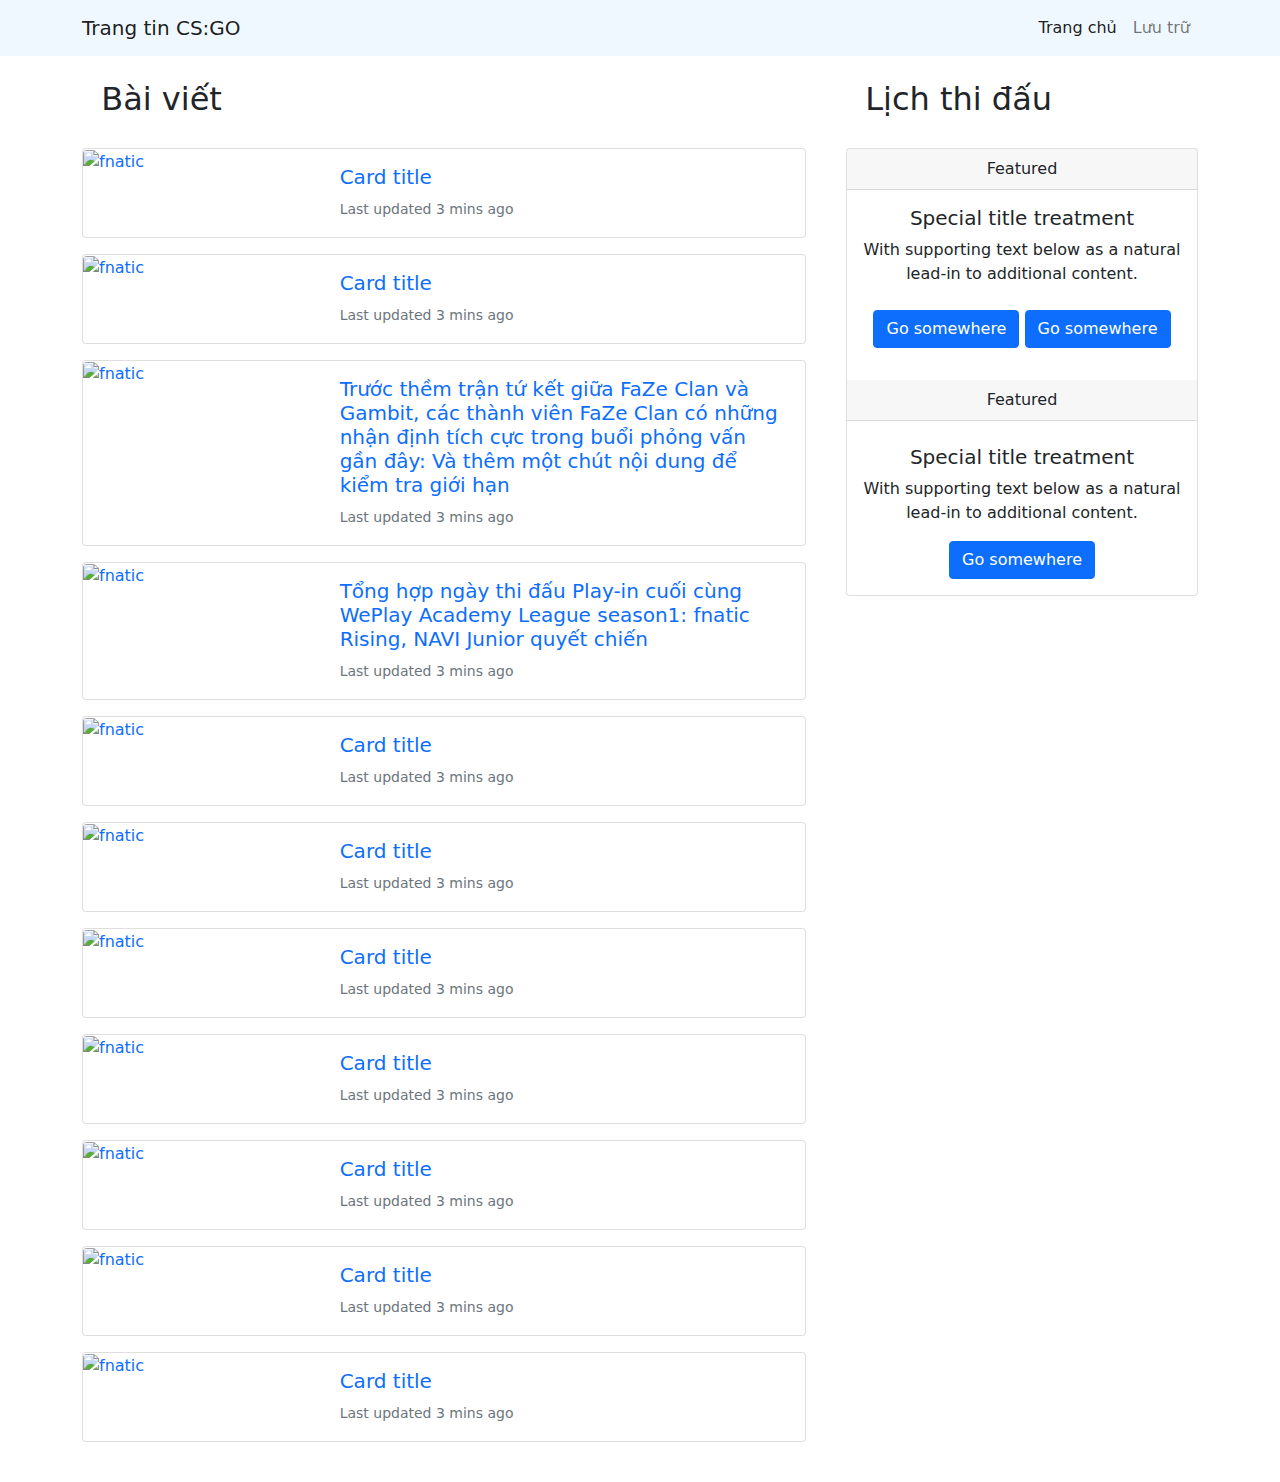
==== commit a1f58896: "New article" ====
--- a/index.html
+++ b/index.html
@@ -87,7 +87,7 @@
                         </div>
                     </a>
                   </div><div class="card mb-3">
-                    <a href="article.html" class="card-link">
+                    <a href="article/article-3.html" class="card-link">
                         <div class="row g-0">
                         <div class="col-md-5 col-xl-4">
                             <img src="https://scontent.fhan6-1.fna.fbcdn.net/v/t1.6435-9/217683911_327825748981960_4237076717173819350_n.jpg?_nc_cat=111&ccb=1-4&_nc_sid=b9115d&_nc_ohc=mHAPth1TmJoAX-59TyE&_nc_ht=scontent.fhan6-1.fna&oh=eea625a024ccf7e4a7c36a5e84f46299&oe=61343170" alt="fnatic" class="card-img rounded-start" height="100%" width="100%">
@@ -101,14 +101,14 @@
                         </div>
                     </a>
                   </div><div class="card mb-3">
-                    <a href="#" class="card-link">
-                        <div class="row g-0">
-                        <div class="col-md-5 col-xl-4">
-                            <img src="https://fnatic.com/_next/image?url=https%3A%2F%2Fcdn.sanity.io%2Fimages%2F5gii1snx%2Fproduction%2Fb5770fab6624b3af849e355999c8d5856d0c5773-1920x1080.jpg%3Frect%3D0%2C108%2C1920%2C864%26w%3D1600%26h%3D720%26q%3D95%26fit%3Dclip%26auto%3Dformat&w=2048&q=75" alt="fnatic" class="card-img rounded-start" height="100%" width="100%">
-                        </div>
-                        <div class="col">
-                            <div class="card-body">
-                            <h5 class="card-title">Card title</h5>
+                    <a href="article/article-4.html" class="card-link">
+                        <div class="row g-0">
+                        <div class="col-md-5 col-xl-4">
+                            <img src="https://tips.gg/match/natus-vincere-junior-vs-fnatic-rising-08-08-2021-05-00/poster/" alt="fnatic" class="card-img rounded-start" height="100%" width="100%">
+                        </div>
+                        <div class="col">
+                            <div class="card-body">
+                            <h5 class="card-title">Tổng hợp ngày thi đấu Play-in cuối cùng WePlay Academy League season1: fnatic Rising, NAVI Junior quyết chiến</h5>
                             <p class="card-text"><small class="text-muted">Last updated 3 mins ago</small></p>
                             </div>
                         </div>
